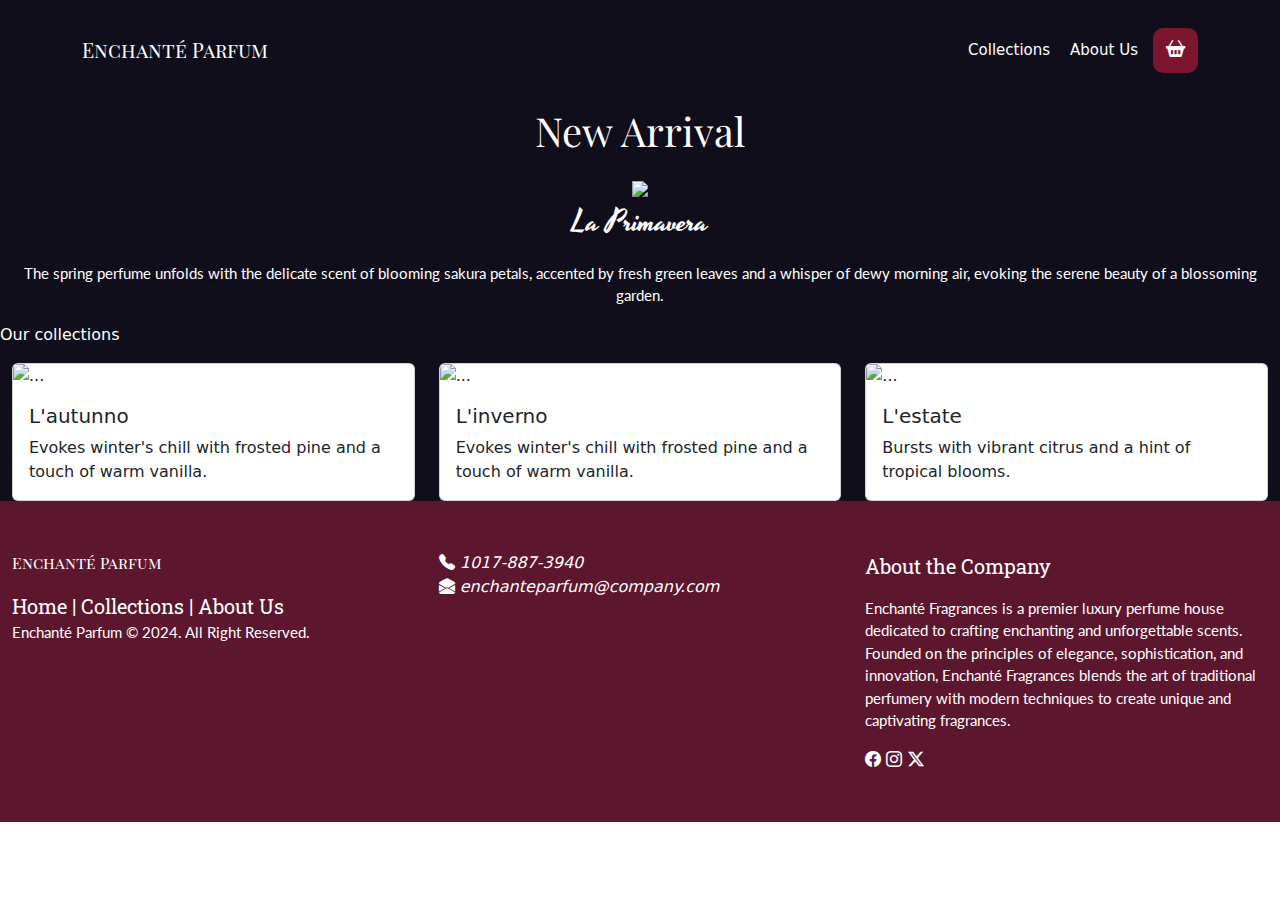
==== collection.html @ e97e6f24 "Add files via upload" ====
<!doctype html>
<html lang="en">
  <head>
    <meta charset="utf-8">
    <meta name="viewport" content="width=device-width, initial-scale=1">
    <title>Collection</title>
    <!--LINKS HERE-->
    <link rel="stylesheet" href="figma.css">
    <link rel="stylesheet" href="https://cdn.jsdelivr.net/npm/bootstrap-icons@1.11.3/font/bootstrap-icons.min.css">
    <link href="https://cdn.jsdelivr.net/npm/bootstrap@5.3.3/dist/css/bootstrap.min.css" rel="stylesheet" integrity="sha384-QWTKZyjpPEjISv5WaRU9OFeRpok6YctnYmDr5pNlyT2bRjXh0JMhjY6hW+ALEwIH" crossorigin="anonymous">
    <link href='https://fonts.googleapis.com/css?family=Playfair Display SC' rel='stylesheet'>
    <link href='https://fonts.googleapis.com/css?family=WindSong' rel='stylesheet'>
    <link href='https://fonts.googleapis.com/css?family=Lato' rel='stylesheet'>
    <link href='https://fonts.googleapis.com/css?family=Roboto Slab' rel='stylesheet'>
    <link href='https://fonts.googleapis.com/css?family=Playfair Display' rel='stylesheet'>
    <link href='https://fonts.googleapis.com/css?family=Yesteryear' rel='stylesheet'>
  </head>
  <body>
    <div class="bdy-bg">
      <!--NAVIGATION BAR-->
      <nav class="navbar navbar-expand-lg navbar-dark">
        <div class="container">
          <a class="navbar-brand" href="#">Enchanté Parfum</a>
          <div class="nav-links">
            <a href="collection.html">Collections</a>
            <a href="#">About Us</a>
            <button type="button" class="btn btn-custom">
              <i class="bi bi-basket2-fill"></i>
            </button>
          </div>
        </div>
      </nav>
      <!--Header-->
      <div class="container-fluid img-hdr">
        <center>
          <p style="font-size: 40px; font-family: 'Playfair Display'">New Arrival</p>
          <img src="1.png">
          <p style="font-family: 'Yesteryear'; font-size: 30px;">La Primavera</p>
          <p style="font-family: 'Lato'; font-size: 15px;;">The spring perfume unfolds with the delicate scent of blooming sakura petals, accented by fresh green leaves and a whisper of dewy morning air, evoking the serene beauty of a blossoming garden.</p>
        </center>
      </div>
      <!--End of Header-->
      <p>Our collections</p>
      <!--Cards-->
      <div class="container-fluid crds">
      <div class="row row-cols-1 row-cols-md-3 g-4">
        <div class="col">
          <div class="card h-100">
            <img src="2.png" class="card-img-top" alt="...">
            <div class="card-body">
              <h5 class="card-title">L'autunno</h5>
              <p class="card-text">Evokes winter's chill with frosted pine and a touch of warm vanilla.</p>
            </div>
          </div>
        </div>
        <div class="col">
          <div class="card h-100">
            <img src="3.png" class="card-img-top" alt="...">
            <div class="card-body">
              <h5 class="card-title">L'inverno</h5>
              <p class="card-text">Evokes winter's chill with frosted pine and a touch of warm vanilla.</p>
            </div>
          </div>
        </div>
        <div class="col">
          <div class="card h-100">
            <img src="6.png" class="card-img-top" alt="...">
            <div class="card-body">
              <h5 class="card-title">L'estate</h5>
              <p class="card-text">Bursts with vibrant citrus and a hint of tropical blooms.</p>
            </div>
          </div>
        </div>
      </div>
      </div>
      <!--Footer-->
      <div class="container-fluid footer">
        <div class="row">
          <div class="col-sm">
            <p class="navbar-brand">Enchanté Parfum</p>
            <div class="company">
              <a href="#">Home  </a>|
              <a href="#">  Collections  </a>|
              <a href="#">  About Us</a>
            </div>
            <p style="font-family: 'Lato'; font-size: 15px;">Enchanté Parfum © 2024. All Right Reserved.</p>
          </div>
          <div class="col-sm">
            <i class="bi bi-telephone-fill">  1017-887-3940</i><br>
            <i class="bi bi-envelope-open-fill">  enchanteparfum@company.com</i>
          </div>
          <div class="col-sm">
            <p style="font-family: 'Roboto Slab'; font-size: 20px;">About the Company</p>
            <p style="font-family: 'Lato'; font-size: 15px;">Enchanté Fragrances is a premier luxury perfume house dedicated to crafting enchanting and unforgettable scents. Founded on the principles of elegance, sophistication, and innovation, Enchanté Fragrances blends the art of traditional perfumery with modern techniques to create unique and captivating fragrances.</p>
            <a href="#"><i class="bi bi-facebook"></i></a>
            <a href="#"><i class="bi bi-instagram"></i></a>
            <a href="#"><i class="bi bi-twitter-x"></i></a>
          </div>
        </div>
      </div>
    </div>
<!--SCRIPT HERE-->
<script src="https://code.jquery.com/jquery-3.5.1.slim.min.js"></script>
<script src="https://cdn.jsdelivr.net/npm/popper.js@1.16.1/dist/umd/popper.min.js"></script>
<script src="https://stackpath.bootstrapcdn.com/bootstrap/4.5.2/js/bootstrap.min.js"></script>
</body>
</html>
---- figma.css ----
.bdy-bg {
    background-color: #110E1B;
    color: white;
} 
.navbar .btn {
    background-color: #7C162E;
    color: #fff;
    padding: 8px 13px;
    margin-left: 15px;
    border: none;
    border-radius: 10px;
    font-size: 1.2em;
    cursor: default;
}
.navbar .btn:hover {
    background-color: #c9302c;
    color: #fff;
    cursor: default;
}
.container {
    padding: 20px 0;
}
.nvbr {
    background-color: #191528;
}
.nav-links {
    display: flex;
    justify-content: flex-end;
    align-items: center;
}
.nav-links a {
    color: #fff;
    text-decoration: none;
    margin-left: 20px;
    font-size: 15px;
    cursor: default;
    transition: font-size 0.5s ease;
}
.nav-links a:hover {
    text-decoration: underline;
    font-size: 18px;
    ;
}
.navbar-brand {
    font-family: 'Playfair Display SC';
    font-size: 30px;
}
.detail {
    font-size: 20px;
    font-family: 'Lato';
    text-align: justify;
}

.content1 {
    background-image: url(4.png);
    background-repeat: no-repeat;
    background-size: cover;
    color: black;
}
.content1 img {
    max-width: 100%;
    height: auto;
}
.content1 .btn {
    background-color: #7C162E;
    color: #fff;
    padding: 10px 20px;
    border: none;
    border-radius: 10px;
    font-size: 1.2em;
    cursor: default;
}
.content1 .btn:hover {
    background-color: #c9302c;
    color: #fff;
}
.content2 {
    background-color: #5C162E;
    color: white;
}
.content2 img {
    max-width: 100%;
    height: auto;
}

.content3 {
    background-color: #191528;
}
.content3 p{
    font-size: 40px;
    font-family: 'Playfair Display';
    text-align: center;
}
.content3 .btn {
    background-color: #7C162E;
    color: #fff;
    padding: 10px 20px;
    border: none;
    border-radius: 10px;
    font-size: 1.2em;  
}
.content3 .btn:hover {
    background-color: #c9302c;
    color: #fff;
    cursor: default;
}
.footer {
    background-color: #5C162E;
    color: #fff;
    padding: 50px 30px;
    text-align: left;
}
.footer a {
    color: #fff;
    text-decoration: none;
    cursor: default;
}
.footer a:hover {
    text-decoration: none;
}
.company {
    font-family: 'Roboto Slab';
    font-size: 20px;
}
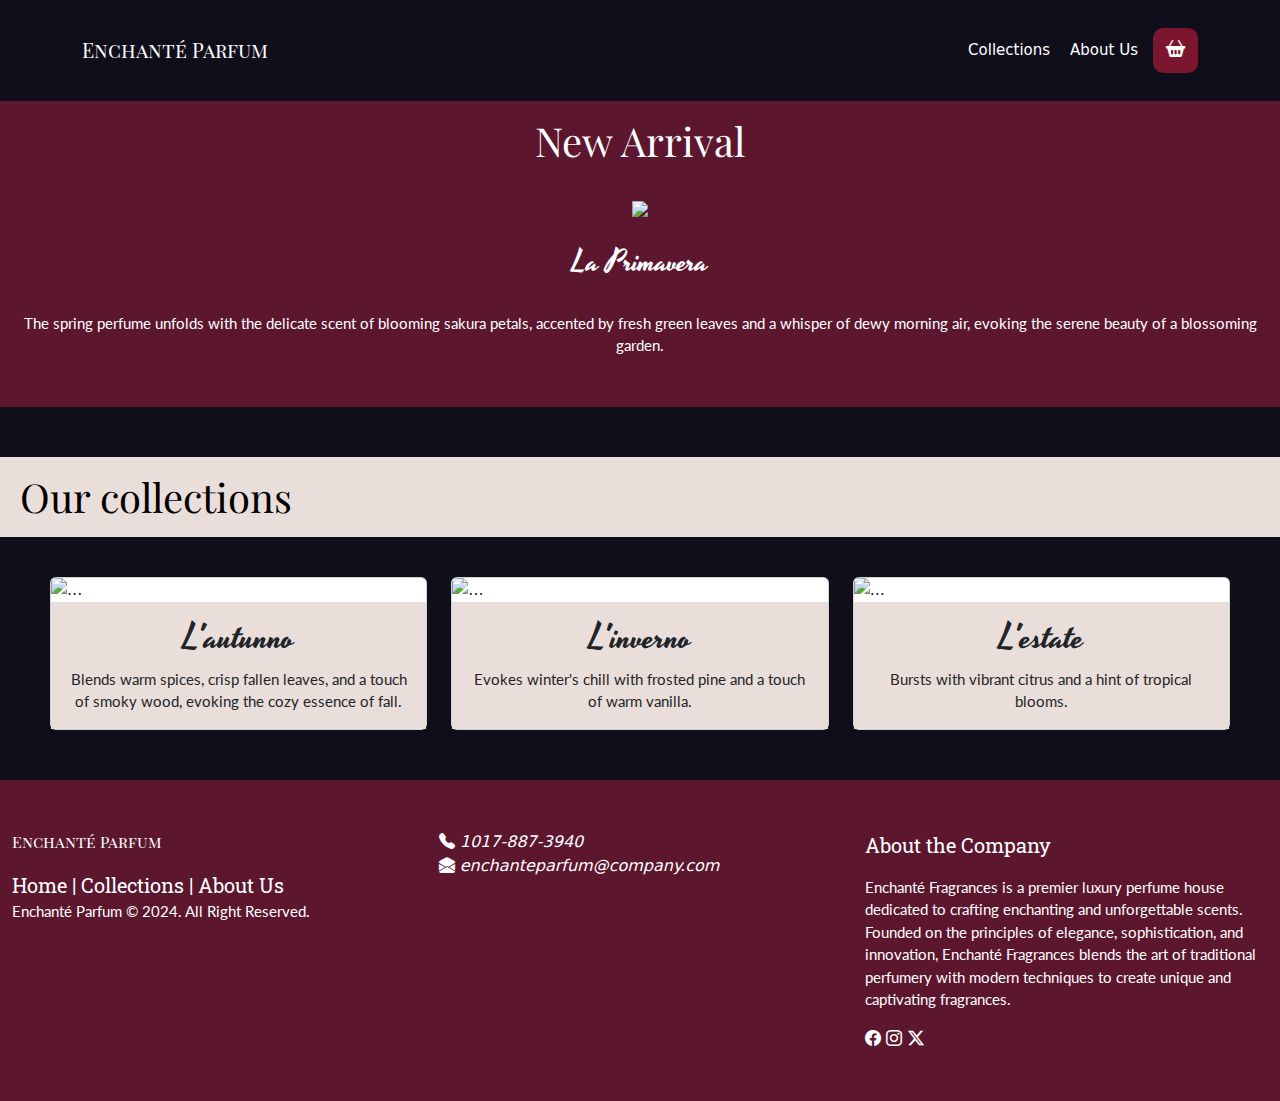
==== commit dc58e783: "Add files via upload" ====
--- a/collection.html
+++ b/collection.html
@@ -18,56 +18,56 @@
   <body>
     <div class="bdy-bg">
       <!--NAVIGATION BAR-->
-      <nav class="navbar navbar-expand-lg navbar-dark">
+      <nav class="navbar navbar-expand-lg">
         <div class="container">
-          <a class="navbar-brand" href="#">Enchanté Parfum</a>
+          <a class="navbar-brand" href="figma.html" style="color: #fff;">Enchanté Parfum</a>
           <div class="nav-links">
             <a href="collection.html">Collections</a>
             <a href="#">About Us</a>
             <button type="button" class="btn btn-custom">
               <i class="bi bi-basket2-fill"></i>
-            </button>
+            </button> 
           </div>
         </div>
       </nav>
       <!--Header-->
-      <div class="container-fluid img-hdr">
+      <div class="container-fluid hdr" style="background-color: #5C162E;">
         <center>
-          <p style="font-size: 40px; font-family: 'Playfair Display'">New Arrival</p>
-          <img src="1.png">
-          <p style="font-family: 'Yesteryear'; font-size: 30px;">La Primavera</p>
-          <p style="font-family: 'Lato'; font-size: 15px;;">The spring perfume unfolds with the delicate scent of blooming sakura petals, accented by fresh green leaves and a whisper of dewy morning air, evoking the serene beauty of a blossoming garden.</p>
+          <p style="font-size: 40px; font-family: 'Playfair Display'; padding: 10px 0px 10px 0px;">New Arrival</p>
+          <img src="1.png" style="width: 1000px;">
+          <p style="font-family: 'Yesteryear'; font-size: 30px; padding: 20px 0px 10px 0px;">La Primavera</p>
+          <p style="font-family: 'Lato'; font-size: 15px; padding: 0px 0px 50px 0px;">The spring perfume unfolds with the delicate scent of blooming sakura petals, accented by fresh green leaves and a whisper of dewy morning air, evoking the serene beauty of a blossoming garden.</p>
         </center>
       </div>
       <!--End of Header-->
-      <p>Our collections</p>
+      <p style="margin: 50px 0px 30px 0px; padding: 10px 10px 10px 20px; font-family: 'Playfair Display'; font-size: 40px; background-color: #EADEDA; color: black;">Our collections</p>
       <!--Cards-->
-      <div class="container-fluid crds">
+      <div class="container-fluid crds" style="padding: 10px 50px 50px 50px;">
       <div class="row row-cols-1 row-cols-md-3 g-4">
         <div class="col">
           <div class="card h-100">
             <img src="2.png" class="card-img-top" alt="...">
-            <div class="card-body">
-              <h5 class="card-title">L'autunno</h5>
-              <p class="card-text">Evokes winter's chill with frosted pine and a touch of warm vanilla.</p>
+            <div class="card-body" style="background-color: #EADEDA;">
+              <h5 class="card-title" style="font-family: 'Yesteryear'; font-size: 35px; text-align: center;">L'autunno</h5>
+              <p class="card-text" style="font-family: 'Lato'; font-size: 15px; text-align: center;">Blends warm spices, crisp fallen leaves, and a touch of smoky wood, evoking the cozy essence of fall.</p>
             </div>
           </div>
         </div>
         <div class="col">
           <div class="card h-100">
             <img src="3.png" class="card-img-top" alt="...">
-            <div class="card-body">
-              <h5 class="card-title">L'inverno</h5>
-              <p class="card-text">Evokes winter's chill with frosted pine and a touch of warm vanilla.</p>
+            <div class="card-body" style="background-color: #EADEDA;">
+              <h5 class="card-title" style="font-family: 'Yesteryear'; font-size: 35px; text-align: center;" >L'inverno</h5>
+              <p class="card-text" style="font-family: 'Lato'; font-size: 15px; text-align: center;">Evokes winter's chill with frosted pine and a touch of warm vanilla.</p>
             </div>
           </div>
         </div>
         <div class="col">
           <div class="card h-100">
             <img src="6.png" class="card-img-top" alt="...">
-            <div class="card-body">
-              <h5 class="card-title">L'estate</h5>
-              <p class="card-text">Bursts with vibrant citrus and a hint of tropical blooms.</p>
+            <div class="card-body" style="background-color: #EADEDA;">
+              <h5 class="card-title" style="font-family: 'Yesteryear'; font-size: 35px; text-align: center;">L'estate</h5>
+              <p class="card-text" style="font-family: 'Lato'; font-size: 15px; text-align: center;">Bursts with vibrant citrus and a hint of tropical blooms.</p>
             </div>
           </div>
         </div>
@@ -79,8 +79,8 @@
           <div class="col-sm">
             <p class="navbar-brand">Enchanté Parfum</p>
             <div class="company">
-              <a href="#">Home  </a>|
-              <a href="#">  Collections  </a>|
+              <a href="figma.html">Home  </a>|
+              <a href="collection.html">  Collections  </a>|
               <a href="#">  About Us</a>
             </div>
             <p style="font-family: 'Lato'; font-size: 15px;">Enchanté Parfum © 2024. All Right Reserved.</p>
--- a/figma.css
+++ b/figma.css
@@ -49,6 +49,8 @@
     font-size: 20px;
     font-family: 'Lato';
     text-align: justify;
+    padding: 50px;
+    
 }
 
 .content1 {
@@ -56,6 +58,7 @@
     background-repeat: no-repeat;
     background-size: cover;
     color: black;
+    padding: 30px 0px 100px 0px;
 }
 .content1 img {
     max-width: 100%;
@@ -77,19 +80,25 @@
 .content2 {
     background-color: #5C162E;
     color: white;
+    margin: 30px 0px 30px 0px;
 }
 .content2 img {
     max-width: 100%;
     height: auto;
 }
+.content2 p {
+    padding: 0px 70px 0px 100px;
+}
 
 .content3 {
     background-color: #191528;
+    margin: 30px 0px 30px 0px;
 }
 .content3 p{
     font-size: 40px;
     font-family: 'Playfair Display';
     text-align: center;
+    padding: 20px 0px 20px 0px;
 }
 .content3 .btn {
     background-color: #7C162E;
@@ -98,6 +107,7 @@
     border: none;
     border-radius: 10px;
     font-size: 1.2em;  
+    margin: 30px 0px 30px 0px;
 }
 .content3 .btn:hover {
     background-color: #c9302c;
